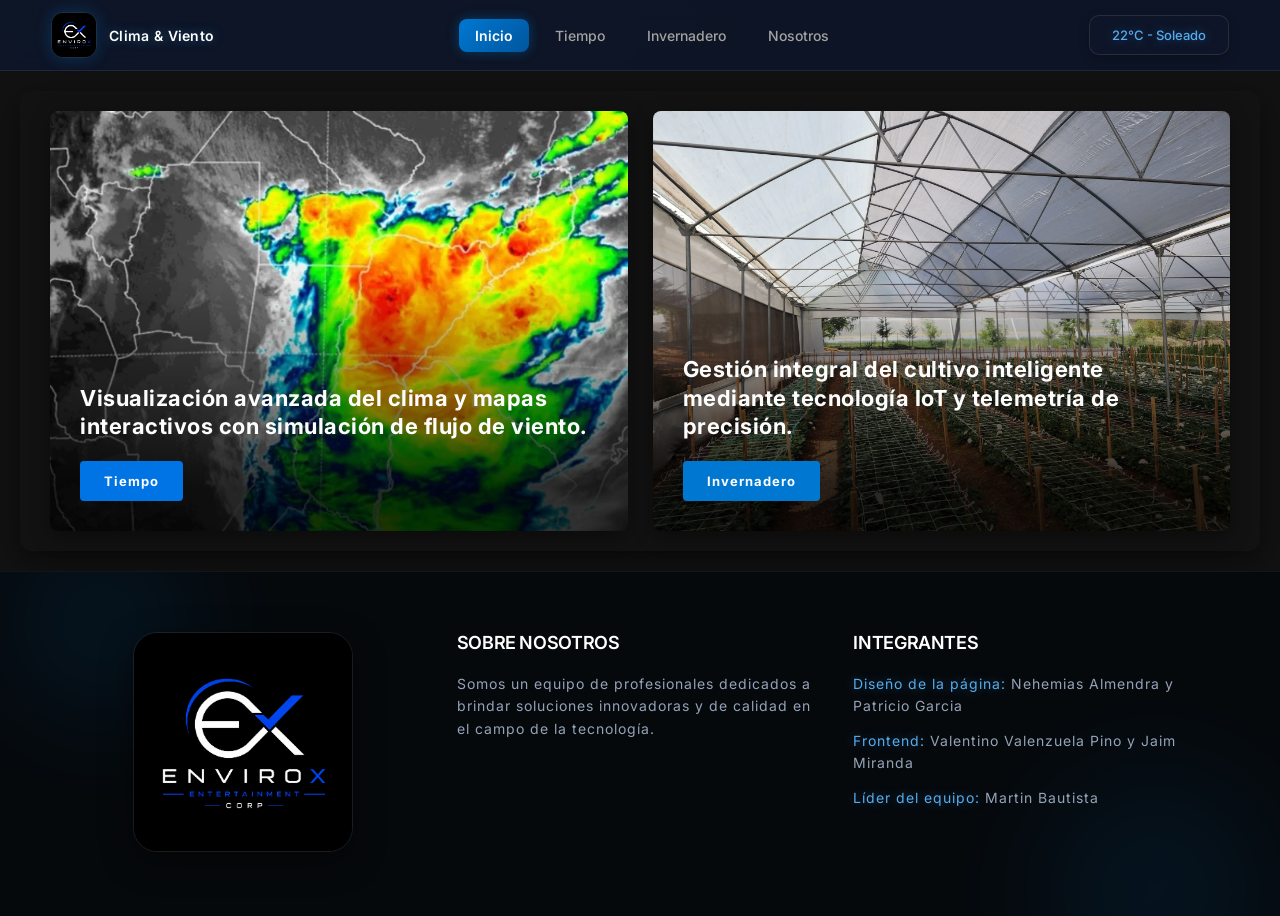
==== index.html @ 604fe205 "nueva actualizacion" ====
<!DOCTYPE html>
<html lang="es">
<head>
    <meta charset="UTF-8">
    <meta name="viewport" content="width=device-width, initial-scale=1.0">
    <link rel="stylesheet" href="/css/style.css">
    <link rel="icon" href="/img,mp3/ChatGPT_Image_26_ago_2026,_07_07_29_p.m..png">

    <title>Envirox</title>
</head>
<body>

    <header class="encabezado">
        <div class="head">
            <nav class="navbar">
                <a href="#" class="logo">
                    <img src="/img,mp3/ChatGPT_Image_26_ago_2026,_07_07_29_p.m..png" alt="foto del logo">
                    <span class="logo-sub">Clima & Viento</span>
                </a>
                
                <ul>
                    <li><a href="/index.html" class="enlaces activo">Inicio</a></li>
                    <li><a href="/paginas/tiempo.html" class="enlaces">Tiempo</a></li>
                    <li><a href="/paginas/invernadero.html" class="enlaces">Invernadero</a></li>
                    <li><a href="/paginas/nosotros.html" class="enlaces">Nosotros</a></li>
                </ul>

                <div class="widget-clima">
                    <span> 22°C - Soleado</span>
                </div>
            </nav>
        </div>
    </header>

    <main>
        <div class="epic-app-container">

            <div class="epic-carousel-content">
                <!-- Tarjeta 1 -->
                <div class="epic-card card-unreal">
                    <div class="epic-card-content">
                        <h2>Visualización avanzada del clima y mapas interactivos con simulación de flujo de viento.</h2>
                        <button class="epic-btn blue-btn"><a href="/paginas/tiempo.html">Tiempo</a></button>
                    </div>
                </div>
                <div class="epic-card card-car">
                    <div class="epic-card-content">
                        <h2>Gestión integral del cultivo inteligente mediante tecnología IoT y telemetría de precisión.</h2>
                        <button class="epic-btn brown-btn"><a href="/paginas/invernadero.html">Invernadero</a></button>
                    </div>
                </div>
            </div>
        </div>
    </main>


    <!-- <main>
        <div class="mapa-container">
            <canvas id="canvas"></canvas>

            <div class="titulo-mapa">
                <span class="icono-viento">〰</span>
                <strong>Viento y condiciones meteorológicas</strong>
            </div>

            <div class="opciones">
                <label>
                    <input type="checkbox" id="particulas" checked>
                    <span>Animación de partículas</span>
                </label>

                <label>
                    <input type="checkbox" id="lluvia" checked>
                    <span>Precipitación</span>
                </label>
            </div>

            <div class="controles map-controls">
                <button id="zoomMas">+</button>
                <button id="zoomMenos">−</button>
                <button id="centrar">⌂</button>
            </div>

            <div class="informacion-lugar" id="informacionLugar">
                <strong>Mapa meteorológico</strong>
                <p>Arrastrá el mapa para desplazarte</p>
                <p>Usá la rueda para hacer zoom</p>
            </div>

-            <div class="timeline">
                <button id="play" class="play">▶</button>

                <div class="horas">
                    <div>
                        <span>00:00</span>
                        <span>01:00</span>
                        <span>02:00</span>
                        <span>03:00</span>
                        <span>04:00</span>
                        <span>05:00</span>
                        <span>06:00</span>
                        <sp-an>07:00</span>
                        <span>08:00</span>
                        <span>09:00</span>
                        <span>10:00</span>
                        <span>11:00</span>
                    </div>
                    <div>
                        <span>12:00</span>
                        <span>13:00</span>
                        <span>14:00</span>
                        <span>15:00</span>
                        <span>16:00</span>
                        <span>17:00</span>
                        <span>18:00</span>
                        <span>19:00</span>
                        <span>20:00</span>
                        <span>21:00</span>
                        <span>22:00</span>
                        <span>23:00</span>
                    </div>
                    <span>16:00</span>
                    <span>17:00</span>
                    <span>18:00</span>
                    <span>19:00</span>
                    <span>20:00</span>
                    <span>21:00</span>
                    <span>22:00</span>
                    <span>23:00</span>
                    <span>00:00</span>
                    <span>01:00</span>
                    <span id="horaActual" class="hora-activa">02:00</span>
                    <span>03:00</span>
                    <span>04:00</span>
                    <span>05:00</span>
                    <span>06:00</span>
                    <span>07:00</span>
                    <span>08:00</span>
                </div>
            </div>
        </div>
    </main> -->

    <footer>
        <div class="pie-pagina">
            <div class="grupo-1">
                <div class="box">
                    <figure>
                        <a href="#">
                            <img src="/img,mp3/ChatGPT_Image_26_ago_2026,_07_07_29_p.m..png" alt="logo">
                        </a>
                    </figure>
                </div>
                <div class="box">
                    <h2>SOBRE NOSOTROS</h2>
                    <p>Somos un equipo de profesionales dedicados a brindar soluciones innovadoras y de calidad en el campo de la tecnología.</p>
                </div>
                <div class="box">
                    <h2>INTEGRANTES</h2>
                    <p><span>Diseño de la página:</span> Nehemias Almendra y Patricio Garcia</p>
                    <p><span>Frontend:</span> Valentino Valenzuela Pino y Jaim Miranda</p>
                    <p><span>Líder del equipo:</span> Martin Bautista</p>
                </div>
            </div>
        </div>
    </footer>

    <script src="/scripts/script.js"></script>
</body>
</html>
---- css/style.css ----
@import url('https://fonts.googleapis.com/css2?family=Inter:wght@300;400;500;600;700&display=swap');

* {
    font-family: 'Inter', -apple-system, BlinkMacSystemFont, "Segoe UI", Roboto, sans-serif;
    box-sizing: border-box;
    padding: 0px;
    margin: 0px;
}

:root {
    --azul-principal: #0078D2;
    --azul-secundario: #55ACEE;
    --gris-oscuro: #292F33;
    --gris: rgba(15, 23, 42, 0.85);
    --gris-claro: #a4a2a2;
    --gris-muy-claro: #CCD6DD;
    --fondo-claro: #EEF3FB;
    --blanco: #FDFDFD;
    --blanco-claro: #E1E8ED;
}

html {
    scroll-behavior: smooth;
}

h1, h2, h3, h4, h5, h6 {
    color: var(--gris-claro);
    letter-spacing: -0.02em;
}

a{
    text-decoration: none;
    color: var(--blanco);
}

body {
    background-color: #080c10;
    background-image: 
        radial-gradient(at 0% 0%, rgba(0, 120, 210, 0.08) 0px, transparent 50%),
        radial-gradient(at 100% 100%, rgba(85, 172, 238, 0.05) 0px, transparent 50%);
    background-attachment: fixed;
    color: var(--blanco);
    min-height: 100vh;
    display: flex;
    flex-direction: column;
}

span {
    color: var(--azul-secundario);
    text-shadow: 0 0 12px rgba(85, 172, 238, 0.4);
}

.encabezado {
    position: sticky;
    top: 0;
    z-index: 100;
    background-color: var(--gris);
    backdrop-filter: blur(12px);
    -webkit-backdrop-filter: blur(12px);
    border-bottom: 1px solid rgba(255, 255, 255, 0.08);
    width: 100%;
}

.head {
    width: 100%;
    padding: 12px 4%;
}

.navbar {
    display: flex;
    align-items: center;
    justify-content: space-between;
    width: 100%;
    gap: 20px;
}

.logo {
    display: flex;
    align-items: center;
    gap: 12px;
    text-decoration: none;
    transition: transform 0.2s ease;
}

.logo:hover {
    transform: scale(1.02);
}

.logo img {
    width: 46px;
    height: 46px;
    object-fit: cover;
    border-radius: 12px;
    box-shadow: 0 0 15px rgba(0, 120, 210, 0.3);
    border: 1px solid rgba(255, 255, 255, 0.1);
}

.logo-sub {
    font-size: 14px;
    color: var(--blanco);
    font-weight: 600;
    letter-spacing: 0.3px;
}

nav {
    display: flex;
    align-items: center;
}

ul {
    display: flex;
    align-items: center;
    gap: 10px;
    list-style: none;
}

.enlaces {
    color: var(--gris-claro);
    text-decoration: none;
    font-size: 14px;
    font-weight: 500;
    border-radius: 8px;
    position: relative;
    padding: 8px 16px;
    transition: all 0.25s cubic-bezier(0.4, 0, 0.2, 1);
    white-space: nowrap;
}

.enlaces:hover {
    color: var(--blanco);
    background-color: rgba(255, 255, 255, 0.08);
    box-shadow: 0 4px 12px rgba(0, 0, 0, 0.1);
}

.enlaces.activo {
    color: var(--blanco);
    background: linear-gradient(135deg, var(--azul-principal), #00569e);
    font-weight: 600;
    box-shadow: 0 0 12px rgba(0, 120, 210, 0.4);
}

.widget-clima {
    min-width: 140px;
    height: 40px;
    border-radius: 10px;
    display: flex;
    align-items: center;
    justify-content: center;
    color: var(--blanco-claro);
    font-size: 13px;
    font-weight: 500;
    background: rgba(15, 23, 42, 0.6);
    backdrop-filter: blur(8px);
    padding: 0 15px;
    white-space: nowrap;
    border: 1px solid rgba(255, 255, 255, 0.1);
    box-shadow: 0 4px 12px rgba(0, 0, 0, 0.2);
    transition: border-color 0.3s ease;
}

.widget-clima:hover {
    border-color: var(--azul-secundario);
}

main {
    flex: 1;
    padding: 20px;
    display: flex;
    justify-content: center;
    align-items: center;
    background-color: #121212;
}

.mapa-container {
    width: 100%;
    max-width: 1450px;
    height: 650px;
    position: relative;
    overflow: hidden;
    border-radius: 12px;
    background: #a9cbe2;
    box-shadow: 0 10px 35px rgba(0, 0, 0, .25);
}

#canvas {
    width: 100%;
    height: 100%;
    display: block;
    cursor: grab;
}

#canvas:active {
    cursor: grabbing;
}

.titulo-mapa {
    position: absolute;
    top: 18px;
    right: 25px;
    color: var(--blanco);
    background: rgba(40, 60, 70, .65);
    padding: 10px 18px;
    border-radius: 5px;
    backdrop-filter: blur(5px);
}

.icono-viento {
    font-size: 25px;
    margin-right: 8px;
}

.opciones {
    position: absolute;
    top: 65px;
    right: 25px;
    display: flex;
    gap: 20px;
    padding: 10px 15px;
    color: var(--blanco);
    background: rgba(40, 60, 70, .7);
    border-radius: 6px;
    backdrop-filter: blur(5px);
}

.opciones label {
    display: flex;
    align-items: center;
    gap: 7px;
    cursor: pointer;
    font-size: 14px;
}

.opciones input {
    width: 18px;
    height: 18px;
    accent-color: var(--azul-principal);
}

.controles {
    position: absolute;
    right: 25px;
    top: 170px;
    display: flex;
    flex-direction: column;
    gap: 10px;
}

.controles button {
    width: 50px;
    height: 50px;
    border: none;
    border-radius: 50%;
    background: var(--blanco);
    color: var(--azul-principal);
    font-size: 28px;
    cursor: pointer;
    box-shadow: 0 4px 15px rgba(0, 0, 0, .2);
    transition: .2s;
}

.controles button:hover {
    transform: scale(1.08);
}

.informacion-lugar {
    position: absolute;
    left: 20px;
    top: 20px;
    padding: 14px 18px;
    background: rgba(255, 255, 255, .88);
    border-radius: 10px;
    color: var(--gris-oscuro);
    font-size: 13px;
    box-shadow: 0 4px 15px rgba(0, 0, 0, .15);
}

.informacion-lugar strong {
    display: block;
    font-size: 16px;
    margin-bottom: 5px;
}

.informacion-lugar p {
    margin-top: 3px;
}

.timeline {
    position: absolute;
    left: 0;
    bottom: 0;
    width: 100%;
    height: 65px;
    background: rgba(40, 60, 70, .7);
    backdrop-filter: blur(5px);
    display: flex;
    align-items: center;
}

.play {
    height: 65px;
    width: 65px;
    border: none;
    background: var(--blanco);
    color: var(--azul-principal);
    font-size: 25px;
    cursor: pointer;
}

.horas div{
    flex: 1;
    display: flex;
    align-items: center;
    justify-content: space-around;
    color: var(--blanco);
    overflow: hidden;
}

.horas div span {
    color: var(--blanco);
    font-size: 25px;
    padding: 0 10px;
    white-space: nowrap;
    font-weight: 500;
}

.horas div .hora-activa {
    background: var(--azul-principal);
    font-weight: bold;
    border-radius: 5px;
}

.brown-btn a{
    text-decoration: none;
    color: var(--blanco);
}

.pie-pagina {
    position: relative;
    overflow: hidden;
    background-color: #06090c;
    border-top: 1px solid rgba(255, 255, 255, 0.05);
    color: #94a3b8;
    padding: 20px 10px;
    margin-top: auto;
}

.pie-pagina::before,
.pie-pagina::after {
    content: "";
    position: absolute;
    border-radius: 50%;
    background: radial-gradient(circle, var(--azul-principal) 0%, transparent 70%);
    opacity: 0.12;
    filter: blur(40px);
    animation: mover 10s ease-in-out infinite alternate;
}

.pie-pagina::before {
    width: 300px;
    height: 300px;
    top: -100px;
    left: -50px;
}

.pie-pagina::after {
    width: 350px;
    height: 350px;
    bottom: -150px;
    right: -50px;
    animation-delay: 3s;
}

@keyframes mover {
    from {
        transform: translateY(0) scale(1);
    }
    to {
        transform: translateY(40px) scale(1.15);
    }
}

.grupo-1 {
    width: 100%;
    max-width: 1200px;
    margin: auto;
    display: grid;
    grid-template-columns: repeat(3, 1fr);
    padding: 40px 20px;
    gap: 30px;
    position: relative;
    z-index: 1;
}

.box figure {
    width: 100%;
    height: 100%;
    display: flex;
    justify-content: center;
    align-items: center;
}

.box figure img {
    width: 220px;
    border-radius: 1.5rem;
    box-shadow: 0 10px 30px rgba(0, 0, 0, 0.5);
    border: 1px solid rgba(255, 255, 255, 0.08);
    transition: transform 0.3s ease;
}

.box figure img:hover {
    transform: scale(1.03);
}

.box h2 {
    color: #ffffff;
    margin-bottom: 20px;
    font-size: 18px;
    font-weight: 600;
}

.box p {
    color: #94a3b8;
    margin-bottom: 12px;
    letter-spacing: 1px;
    font-size: 14px;
    line-height: 1.6;
}

@media (max-width: 900px) {
    .navbar {
        flex-direction: column;
        gap: 15px;
    }

    ul {
        gap: 10px;
        flex-wrap: wrap;
        justify-content: center;
    }

    .mapa-container {
        height: 550px;
    }

    .opciones {
        top: 115px;
        right: 15px;
    }

    .titulo-mapa {
        top: 15px;
        right: 15px;
    }

    .informacion-lugar {
        display: none;
    }

    .grupo-1 {
        grid-template-columns: 1fr;
        text-align: center;
    }
}

/* --- ESTILOS DEL CARRUSEL ESTILO EPIC GAMES --- */
.epic-app-container {
    width: 100%;
    max-width: 1350px;
    background-color: #121212;
    border-radius: 12px;
    padding: 20px 30px;
    box-shadow: 0 10px 35px rgba(0, 0, 0, 0.5);
}

.epic-top-bar {
    display: flex;
    justify-content: space-between;
    align-items: center;
    margin-bottom: 25px;
}

.epic-search-box {
    position: relative;
    width: 280px;
}

.epic-search-icon {
    position: absolute;
    left: 14px;
    top: 50%;
    transform: translateY(-50%);
    font-size: 14px;
    color: #888;
}

.epic-search-box input {
    width: 100%;
    background-color: #202020;
    border: none;
    border-radius: 4px;
    padding: 10px 15px 10px 40px;
    color: var(--blanco);
    font-size: 14px;
    outline: none;
}

.epic-search-box input::placeholder {
    color: #888;
}

.epic-user-actions {
    display: flex;
    gap: 12px;
}

.epic-icon-btn {
    width: 36px;
    height: 36px;
    background-color: #202020;
    border-radius: 4px;
    display: flex;
    align-items: center;
    justify-content: center;
    cursor: pointer;
    font-size: 16px;
    transition: background 0.2s;
}

.epic-icon-btn:hover {
    background-color: #333;
}

.epic-carousel-content {
    display: grid;
    grid-template-columns: 1fr 1fr;
    gap: 25px;
}

.epic-card {
    height: 420px;
    border-radius: 8px;
    background-size: cover;
    background-position: center;
    position: relative;
    overflow: hidden;
    box-shadow: 0 6px 20px rgba(0, 0, 0, 0.4);
    display: flex;
    flex-direction: column;
    justify-content: flex-end;
    transition: transform 0.3s ease;
}

.epic-card:hover {
    transform: translateY(-4px);
}

.card-unreal {
    background: linear-gradient(to top, rgba(0,0,0,0.8) 10%, transparent 60%), 
                url('/img,mp3/l_1739628587.webp') center/cover;
}

.card-car {
    background: linear-gradient(to top, rgba(0,0,0,0.8) 10%, transparent 60%), 
                url('/img,mp3/Invernadero-unitario\ -\ copia.webp') center/cover;
}

.epic-card-content {
    padding: 30px;
    z-index: 2;
}

.epic-card-content h2 {
    color: var(--blanco);
    font-size: 22px;
    font-weight: 700;
    line-height: 1.3;
    margin-bottom: 20px;
    letter-spacing: 0.5px;
}

.epic-btn {
    border: none;
    padding: 12px 24px;
    font-weight: bold;
    font-size: 13px;
    border-radius: 4px;
    cursor: pointer;
    letter-spacing: 1px;
    transition: filter 0.2s;
}

.epic-btn:hover {
    filter: brightness(1.15);
}

.blue-btn {
    background-color: #0074E4;
    color: var(--blanco);
}

.brown-btn {
    background-color: var(--azul-principal);
    color: var(--blanco);
}

button {
  transition: all 0.3s ease;
}
button:hover {
  transform: translateY(-2px);
  filter: brightness(1.1);
}
.tarjeta {
  background-color: #1a1a1a;
  border: 1px solid #333;
  border-radius: 8px;
  box-shadow: 0 4px 6px rgba(0,0,0,0.3);
}

.sobre-nosotros p {
  line-height: 1.6;
  max-width: 600px;
  margin: 0 auto;
  color: var(--gris-claro);
}
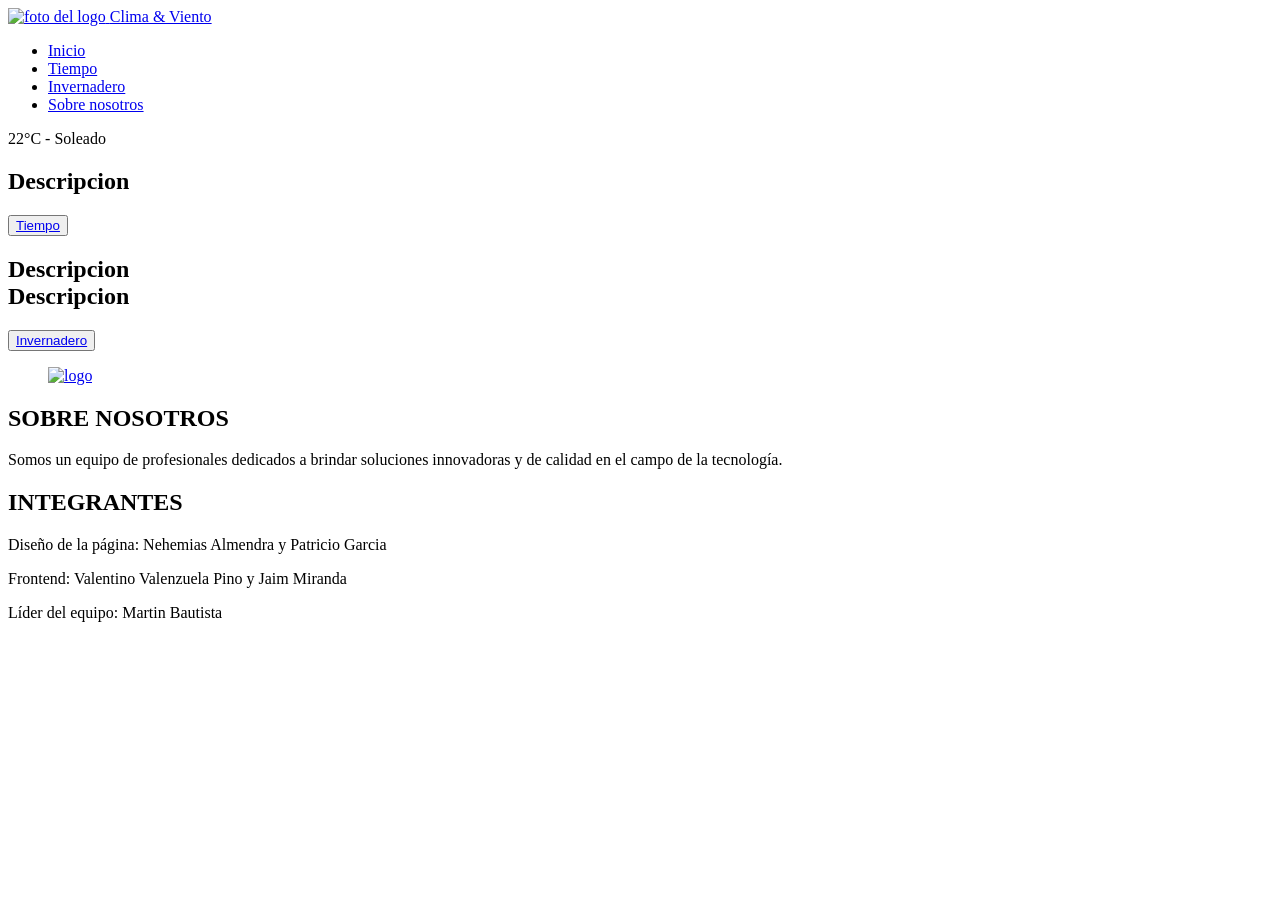
==== commit 511d54f7: "noseee" ====
--- a/index.html
+++ b/index.html
@@ -1,12 +1,15 @@
 <!DOCTYPE html>
 <html lang="es">
 <head>
+
     <meta charset="UTF-8">
     <meta name="viewport" content="width=device-width, initial-scale=1.0">
-    <link rel="stylesheet" href="/css/style.css">
     <link rel="icon" href="/img,mp3/ChatGPT_Image_26_ago_2026,_07_07_29_p.m..png">
+    <link rel="stylesheet" href="../Proyecto-Taller-Integrador/css/style.css">
+    <link rel="icon" href="../Proyecto-Taller-Integrador/img/ChatGPT_Image_26_ago_2026,_07_07_29_p.m..png">
 
-    <title>Envirox</title>
+    <title>Viento con Canvas</title>
+
 </head>
 <body>
 
@@ -14,15 +17,17 @@
         <div class="head">
             <nav class="navbar">
                 <a href="#" class="logo">
-                    <img src="/img,mp3/ChatGPT_Image_26_ago_2026,_07_07_29_p.m..png" alt="foto del logo">
+                    <img src="/Proyecto-Taller-Integrador/img,mp3/ChatGPT_Image_26_ago_2026,_07_07_29_p.m..png" alt="foto del logo">
                     <span class="logo-sub">Clima & Viento</span>
                 </a>
                 
                 <ul>
-                    <li><a href="/index.html" class="enlaces activo">Inicio</a></li>
-                    <li><a href="/paginas/tiempo.html" class="enlaces">Tiempo</a></li>
-                    <li><a href="/paginas/invernadero.html" class="enlaces">Invernadero</a></li>
-                    <li><a href="/paginas/nosotros.html" class="enlaces">Nosotros</a></li>
+
+                    <li><a href="/Proyecto-Taller-Integrador/index.html" id="inicio" class="enlaces activo">Inicio</a></li>
+                    <li><a href="/Proyecto-Taller-Integrador/paginas/tiempo.html" class="enlaces">Tiempo</a></li>
+                    <li><a href="/Proyecto-Taller-Integrador/paginas/invernadero.html" class="enlaces">Invernadero</a></li>
+                    <li><a href="/Proyecto-Taller-Integrador/paginas/nosotros.html" class="enlaces">Sobre nosotros</a></li>
+
                 </ul>
 
                 <div class="widget-clima">
@@ -39,14 +44,14 @@
                 <!-- Tarjeta 1 -->
                 <div class="epic-card card-unreal">
                     <div class="epic-card-content">
-                        <h2>Visualización avanzada del clima y mapas interactivos con simulación de flujo de viento.</h2>
-                        <button class="epic-btn blue-btn"><a href="/paginas/tiempo.html">Tiempo</a></button>
+                        <h2>Descripcion</h2>
+                        <button class="epic-btn blue-btn"><a href="/Proyecto-Taller-Integrador/paginas/tiempo.html">Tiempo</a></button>
                     </div>
                 </div>
                 <div class="epic-card card-car">
                     <div class="epic-card-content">
-                        <h2>Gestión integral del cultivo inteligente mediante tecnología IoT y telemetría de precisión.</h2>
-                        <button class="epic-btn brown-btn"><a href="/paginas/invernadero.html">Invernadero</a></button>
+                        <h2>Descripcion<br>Descripcion</h2>
+                        <button class="epic-btn brown-btn"><a href="/Proyecto-Taller-Integrador/paginas/invernadero.html">Invernadero</a></button>
                     </div>
                 </div>
             </div>
@@ -147,7 +152,7 @@
                 <div class="box">
                     <figure>
                         <a href="#">
-                            <img src="/img,mp3/ChatGPT_Image_26_ago_2026,_07_07_29_p.m..png" alt="logo">
+                            <img src="/Proyecto-Taller-Integrador/img,mp3/ChatGPT_Image_26_ago_2026,_07_07_29_p.m..png" alt="logo">
                         </a>
                     </figure>
                 </div>
@@ -165,6 +170,11 @@
         </div>
     </footer>
 
+
+    <script src="/Proyecto-Taller-Integrador/scripts/script.js"></script>
+</body>
+
     <script src="/scripts/script.js"></script>
 </body>
+
 </html>
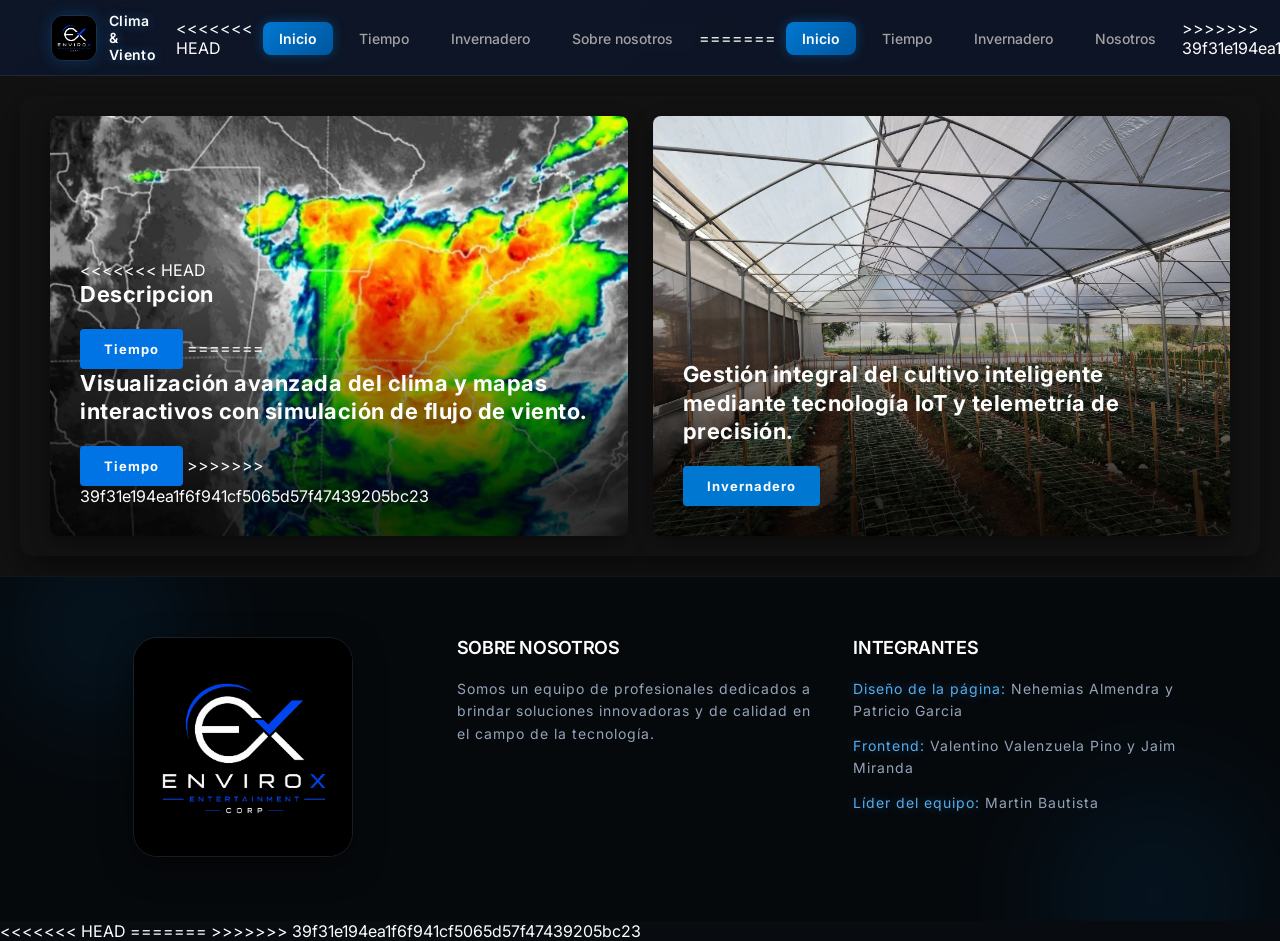
==== commit b93c5810: "Merge branch 'main' of https://github.com/jaimmiranda16-bit/Proyecto-Taller-Integrador" ====
--- a/index.html
+++ b/index.html
@@ -1,15 +1,12 @@
 <!DOCTYPE html>
 <html lang="es">
 <head>
-
     <meta charset="UTF-8">
     <meta name="viewport" content="width=device-width, initial-scale=1.0">
+    <link rel="stylesheet" href="/css/style.css">
     <link rel="icon" href="/img,mp3/ChatGPT_Image_26_ago_2026,_07_07_29_p.m..png">
-    <link rel="stylesheet" href="../Proyecto-Taller-Integrador/css/style.css">
-    <link rel="icon" href="../Proyecto-Taller-Integrador/img/ChatGPT_Image_26_ago_2026,_07_07_29_p.m..png">
 
-    <title>Viento con Canvas</title>
-
+    <title>Envirox</title>
 </head>
 <body>
 
@@ -17,17 +14,24 @@
         <div class="head">
             <nav class="navbar">
                 <a href="#" class="logo">
-                    <img src="/Proyecto-Taller-Integrador/img,mp3/ChatGPT_Image_26_ago_2026,_07_07_29_p.m..png" alt="foto del logo">
+                    <img src="/img,mp3/ChatGPT_Image_26_ago_2026,_07_07_29_p.m..png" alt="foto del logo">
                     <span class="logo-sub">Clima & Viento</span>
                 </a>
                 
                 <ul>
+<<<<<<< HEAD
 
                     <li><a href="/Proyecto-Taller-Integrador/index.html" id="inicio" class="enlaces activo">Inicio</a></li>
                     <li><a href="/Proyecto-Taller-Integrador/paginas/tiempo.html" class="enlaces">Tiempo</a></li>
                     <li><a href="/Proyecto-Taller-Integrador/paginas/invernadero.html" class="enlaces">Invernadero</a></li>
                     <li><a href="/Proyecto-Taller-Integrador/paginas/nosotros.html" class="enlaces">Sobre nosotros</a></li>
 
+=======
+                    <li><a href="/index.html" class="enlaces activo">Inicio</a></li>
+                    <li><a href="/paginas/tiempo.html" class="enlaces">Tiempo</a></li>
+                    <li><a href="/paginas/invernadero.html" class="enlaces">Invernadero</a></li>
+                    <li><a href="/paginas/nosotros.html" class="enlaces">Nosotros</a></li>
+>>>>>>> 39f31e194ea1f6f941cf5065d57f47439205bc23
                 </ul>
 
                 <div class="widget-clima">
@@ -44,14 +48,19 @@
                 <!-- Tarjeta 1 -->
                 <div class="epic-card card-unreal">
                     <div class="epic-card-content">
+<<<<<<< HEAD
                         <h2>Descripcion</h2>
                         <button class="epic-btn blue-btn"><a href="/Proyecto-Taller-Integrador/paginas/tiempo.html">Tiempo</a></button>
+=======
+                        <h2>Visualización avanzada del clima y mapas interactivos con simulación de flujo de viento.</h2>
+                        <button class="epic-btn blue-btn"><a href="/paginas/tiempo.html">Tiempo</a></button>
+>>>>>>> 39f31e194ea1f6f941cf5065d57f47439205bc23
                     </div>
                 </div>
                 <div class="epic-card card-car">
                     <div class="epic-card-content">
-                        <h2>Descripcion<br>Descripcion</h2>
-                        <button class="epic-btn brown-btn"><a href="/Proyecto-Taller-Integrador/paginas/invernadero.html">Invernadero</a></button>
+                        <h2>Gestión integral del cultivo inteligente mediante tecnología IoT y telemetría de precisión.</h2>
+                        <button class="epic-btn brown-btn"><a href="/paginas/invernadero.html">Invernadero</a></button>
                     </div>
                 </div>
             </div>
@@ -152,7 +161,7 @@
                 <div class="box">
                     <figure>
                         <a href="#">
-                            <img src="/Proyecto-Taller-Integrador/img,mp3/ChatGPT_Image_26_ago_2026,_07_07_29_p.m..png" alt="logo">
+                            <img src="/img,mp3/ChatGPT_Image_26_ago_2026,_07_07_29_p.m..png" alt="logo">
                         </a>
                     </figure>
                 </div>
@@ -170,6 +179,7 @@
         </div>
     </footer>
 
+<<<<<<< HEAD
 
     <script src="/Proyecto-Taller-Integrador/scripts/script.js"></script>
 </body>
@@ -177,4 +187,8 @@
     <script src="/scripts/script.js"></script>
 </body>
 
+=======
+    <script src="/scripts/script.js"></script>
+</body>
+>>>>>>> 39f31e194ea1f6f941cf5065d57f47439205bc23
 </html>
--- a/css/style.css
+++ b/css/style.css
@@ -0,0 +1,625 @@
+@import url('https://fonts.googleapis.com/css2?family=Inter:wght@300;400;500;600;700&display=swap');
+
+* {
+    font-family: 'Inter', -apple-system, BlinkMacSystemFont, "Segoe UI", Roboto, sans-serif;
+    box-sizing: border-box;
+    padding: 0px;
+    margin: 0px;
+}
+
+:root {
+    --azul-principal: #0078D2;
+    --azul-secundario: #55ACEE;
+    --gris-oscuro: #292F33;
+    --gris: rgba(15, 23, 42, 0.85);
+    --gris-claro: #a4a2a2;
+    --gris-muy-claro: #CCD6DD;
+    --fondo-claro: #EEF3FB;
+    --blanco: #FDFDFD;
+    --blanco-claro: #E1E8ED;
+}
+
+html {
+    scroll-behavior: smooth;
+}
+
+h1, h2, h3, h4, h5, h6 {
+    color: var(--gris-claro);
+    letter-spacing: -0.02em;
+}
+
+a{
+    text-decoration: none;
+    color: var(--blanco);
+}
+
+body {
+    background-color: #080c10;
+    background-image: 
+        radial-gradient(at 0% 0%, rgba(0, 120, 210, 0.08) 0px, transparent 50%),
+        radial-gradient(at 100% 100%, rgba(85, 172, 238, 0.05) 0px, transparent 50%);
+    background-attachment: fixed;
+    color: var(--blanco);
+    min-height: 100vh;
+    display: flex;
+    flex-direction: column;
+}
+
+span {
+    color: var(--azul-secundario);
+    text-shadow: 0 0 12px rgba(85, 172, 238, 0.4);
+}
+
+.encabezado {
+    position: sticky;
+    top: 0;
+    z-index: 100;
+    background-color: var(--gris);
+    backdrop-filter: blur(12px);
+    -webkit-backdrop-filter: blur(12px);
+    border-bottom: 1px solid rgba(255, 255, 255, 0.08);
+    width: 100%;
+}
+
+.head {
+    width: 100%;
+    padding: 12px 4%;
+}
+
+.navbar {
+    display: flex;
+    align-items: center;
+    justify-content: space-between;
+    width: 100%;
+    gap: 20px;
+}
+
+.logo {
+    display: flex;
+    align-items: center;
+    gap: 12px;
+    text-decoration: none;
+    transition: transform 0.2s ease;
+}
+
+.logo:hover {
+    transform: scale(1.02);
+}
+
+.logo img {
+    width: 46px;
+    height: 46px;
+    object-fit: cover;
+    border-radius: 12px;
+    box-shadow: 0 0 15px rgba(0, 120, 210, 0.3);
+    border: 1px solid rgba(255, 255, 255, 0.1);
+}
+
+.logo-sub {
+    font-size: 14px;
+    color: var(--blanco);
+    font-weight: 600;
+    letter-spacing: 0.3px;
+}
+
+nav {
+    display: flex;
+    align-items: center;
+}
+
+ul {
+    display: flex;
+    align-items: center;
+    gap: 10px;
+    list-style: none;
+}
+
+.enlaces {
+    color: var(--gris-claro);
+    text-decoration: none;
+    font-size: 14px;
+    font-weight: 500;
+    border-radius: 8px;
+    position: relative;
+    padding: 8px 16px;
+    transition: all 0.25s cubic-bezier(0.4, 0, 0.2, 1);
+    white-space: nowrap;
+}
+
+.enlaces:hover {
+    color: var(--blanco);
+    background-color: rgba(255, 255, 255, 0.08);
+    box-shadow: 0 4px 12px rgba(0, 0, 0, 0.1);
+}
+
+.enlaces.activo {
+    color: var(--blanco);
+    background: linear-gradient(135deg, var(--azul-principal), #00569e);
+    font-weight: 600;
+    box-shadow: 0 0 12px rgba(0, 120, 210, 0.4);
+}
+
+.widget-clima {
+    min-width: 140px;
+    height: 40px;
+    border-radius: 10px;
+    display: flex;
+    align-items: center;
+    justify-content: center;
+    color: var(--blanco-claro);
+    font-size: 13px;
+    font-weight: 500;
+    background: rgba(15, 23, 42, 0.6);
+    backdrop-filter: blur(8px);
+    padding: 0 15px;
+    white-space: nowrap;
+    border: 1px solid rgba(255, 255, 255, 0.1);
+    box-shadow: 0 4px 12px rgba(0, 0, 0, 0.2);
+    transition: border-color 0.3s ease;
+}
+
+.widget-clima:hover {
+    border-color: var(--azul-secundario);
+}
+
+main {
+    flex: 1;
+    padding: 20px;
+    display: flex;
+    justify-content: center;
+    align-items: center;
+    background-color: #121212;
+}
+
+.mapa-container {
+    width: 100%;
+    max-width: 1450px;
+    height: 650px;
+    position: relative;
+    overflow: hidden;
+    border-radius: 12px;
+    background: #a9cbe2;
+    box-shadow: 0 10px 35px rgba(0, 0, 0, .25);
+}
+
+#canvas {
+    width: 100%;
+    height: 100%;
+    display: block;
+    cursor: grab;
+}
+
+#canvas:active {
+    cursor: grabbing;
+}
+
+.titulo-mapa {
+    position: absolute;
+    top: 18px;
+    right: 25px;
+    color: var(--blanco);
+    background: rgba(40, 60, 70, .65);
+    padding: 10px 18px;
+    border-radius: 5px;
+    backdrop-filter: blur(5px);
+}
+
+.icono-viento {
+    font-size: 25px;
+    margin-right: 8px;
+}
+
+.opciones {
+    position: absolute;
+    top: 65px;
+    right: 25px;
+    display: flex;
+    gap: 20px;
+    padding: 10px 15px;
+    color: var(--blanco);
+    background: rgba(40, 60, 70, .7);
+    border-radius: 6px;
+    backdrop-filter: blur(5px);
+}
+
+.opciones label {
+    display: flex;
+    align-items: center;
+    gap: 7px;
+    cursor: pointer;
+    font-size: 14px;
+}
+
+.opciones input {
+    width: 18px;
+    height: 18px;
+    accent-color: var(--azul-principal);
+}
+
+.controles {
+    position: absolute;
+    right: 25px;
+    top: 170px;
+    display: flex;
+    flex-direction: column;
+    gap: 10px;
+}
+
+.controles button {
+    width: 50px;
+    height: 50px;
+    border: none;
+    border-radius: 50%;
+    background: var(--blanco);
+    color: var(--azul-principal);
+    font-size: 28px;
+    cursor: pointer;
+    box-shadow: 0 4px 15px rgba(0, 0, 0, .2);
+    transition: .2s;
+}
+
+.controles button:hover {
+    transform: scale(1.08);
+}
+
+.informacion-lugar {
+    position: absolute;
+    left: 20px;
+    top: 20px;
+    padding: 14px 18px;
+    background: rgba(255, 255, 255, .88);
+    border-radius: 10px;
+    color: var(--gris-oscuro);
+    font-size: 13px;
+    box-shadow: 0 4px 15px rgba(0, 0, 0, .15);
+}
+
+.informacion-lugar strong {
+    display: block;
+    font-size: 16px;
+    margin-bottom: 5px;
+}
+
+.informacion-lugar p {
+    margin-top: 3px;
+}
+
+.timeline {
+    position: absolute;
+    left: 0;
+    bottom: 0;
+    width: 100%;
+    height: 65px;
+    background: rgba(40, 60, 70, .7);
+    backdrop-filter: blur(5px);
+    display: flex;
+    align-items: center;
+}
+
+.play {
+    height: 65px;
+    width: 65px;
+    border: none;
+    background: var(--blanco);
+    color: var(--azul-principal);
+    font-size: 25px;
+    cursor: pointer;
+}
+
+.horas div{
+    flex: 1;
+    display: flex;
+    align-items: center;
+    justify-content: space-around;
+    color: var(--blanco);
+    overflow: hidden;
+}
+
+.horas div span {
+    color: var(--blanco);
+    font-size: 25px;
+    padding: 0 10px;
+    white-space: nowrap;
+    font-weight: 500;
+}
+
+.horas div .hora-activa {
+    background: var(--azul-principal);
+    font-weight: bold;
+    border-radius: 5px;
+}
+
+.brown-btn a{
+    text-decoration: none;
+    color: var(--blanco);
+}
+
+.pie-pagina {
+    position: relative;
+    overflow: hidden;
+    background-color: #06090c;
+    border-top: 1px solid rgba(255, 255, 255, 0.05);
+    color: #94a3b8;
+    padding: 20px 10px;
+    margin-top: auto;
+}
+
+.pie-pagina::before,
+.pie-pagina::after {
+    content: "";
+    position: absolute;
+    border-radius: 50%;
+    background: radial-gradient(circle, var(--azul-principal) 0%, transparent 70%);
+    opacity: 0.12;
+    filter: blur(40px);
+    animation: mover 10s ease-in-out infinite alternate;
+}
+
+.pie-pagina::before {
+    width: 300px;
+    height: 300px;
+    top: -100px;
+    left: -50px;
+}
+
+.pie-pagina::after {
+    width: 350px;
+    height: 350px;
+    bottom: -150px;
+    right: -50px;
+    animation-delay: 3s;
+}
+
+@keyframes mover {
+    from {
+        transform: translateY(0) scale(1);
+    }
+    to {
+        transform: translateY(40px) scale(1.15);
+    }
+}
+
+.grupo-1 {
+    width: 100%;
+    max-width: 1200px;
+    margin: auto;
+    display: grid;
+    grid-template-columns: repeat(3, 1fr);
+    padding: 40px 20px;
+    gap: 30px;
+    position: relative;
+    z-index: 1;
+}
+
+.box figure {
+    width: 100%;
+    height: 100%;
+    display: flex;
+    justify-content: center;
+    align-items: center;
+}
+
+.box figure img {
+    width: 220px;
+    border-radius: 1.5rem;
+    box-shadow: 0 10px 30px rgba(0, 0, 0, 0.5);
+    border: 1px solid rgba(255, 255, 255, 0.08);
+    transition: transform 0.3s ease;
+}
+
+.box figure img:hover {
+    transform: scale(1.03);
+}
+
+.box h2 {
+    color: #ffffff;
+    margin-bottom: 20px;
+    font-size: 18px;
+    font-weight: 600;
+}
+
+.box p {
+    color: #94a3b8;
+    margin-bottom: 12px;
+    letter-spacing: 1px;
+    font-size: 14px;
+    line-height: 1.6;
+}
+
+@media (max-width: 900px) {
+    .navbar {
+        flex-direction: column;
+        gap: 15px;
+    }
+
+    ul {
+        gap: 10px;
+        flex-wrap: wrap;
+        justify-content: center;
+    }
+
+    .mapa-container {
+        height: 550px;
+    }
+
+    .opciones {
+        top: 115px;
+        right: 15px;
+    }
+
+    .titulo-mapa {
+        top: 15px;
+        right: 15px;
+    }
+
+    .informacion-lugar {
+        display: none;
+    }
+
+    .grupo-1 {
+        grid-template-columns: 1fr;
+        text-align: center;
+    }
+}
+
+/* --- ESTILOS DEL CARRUSEL ESTILO EPIC GAMES --- */
+.epic-app-container {
+    width: 100%;
+    max-width: 1350px;
+    background-color: #121212;
+    border-radius: 12px;
+    padding: 20px 30px;
+    box-shadow: 0 10px 35px rgba(0, 0, 0, 0.5);
+}
+
+.epic-top-bar {
+    display: flex;
+    justify-content: space-between;
+    align-items: center;
+    margin-bottom: 25px;
+}
+
+.epic-search-box {
+    position: relative;
+    width: 280px;
+}
+
+.epic-search-icon {
+    position: absolute;
+    left: 14px;
+    top: 50%;
+    transform: translateY(-50%);
+    font-size: 14px;
+    color: #888;
+}
+
+.epic-search-box input {
+    width: 100%;
+    background-color: #202020;
+    border: none;
+    border-radius: 4px;
+    padding: 10px 15px 10px 40px;
+    color: var(--blanco);
+    font-size: 14px;
+    outline: none;
+}
+
+.epic-search-box input::placeholder {
+    color: #888;
+}
+
+.epic-user-actions {
+    display: flex;
+    gap: 12px;
+}
+
+.epic-icon-btn {
+    width: 36px;
+    height: 36px;
+    background-color: #202020;
+    border-radius: 4px;
+    display: flex;
+    align-items: center;
+    justify-content: center;
+    cursor: pointer;
+    font-size: 16px;
+    transition: background 0.2s;
+}
+
+.epic-icon-btn:hover {
+    background-color: #333;
+}
+
+.epic-carousel-content {
+    display: grid;
+    grid-template-columns: 1fr 1fr;
+    gap: 25px;
+}
+
+.epic-card {
+    height: 420px;
+    border-radius: 8px;
+    background-size: cover;
+    background-position: center;
+    position: relative;
+    overflow: hidden;
+    box-shadow: 0 6px 20px rgba(0, 0, 0, 0.4);
+    display: flex;
+    flex-direction: column;
+    justify-content: flex-end;
+    transition: transform 0.3s ease;
+}
+
+.epic-card:hover {
+    transform: translateY(-4px);
+}
+
+.card-unreal {
+    background: linear-gradient(to top, rgba(0,0,0,0.8) 10%, transparent 60%), 
+                url('/img,mp3/l_1739628587.webp') center/cover;
+}
+
+.card-car {
+    background: linear-gradient(to top, rgba(0,0,0,0.8) 10%, transparent 60%), 
+                url('/img,mp3/Invernadero-unitario\ -\ copia.webp') center/cover;
+}
+
+.epic-card-content {
+    padding: 30px;
+    z-index: 2;
+}
+
+.epic-card-content h2 {
+    color: var(--blanco);
+    font-size: 22px;
+    font-weight: 700;
+    line-height: 1.3;
+    margin-bottom: 20px;
+    letter-spacing: 0.5px;
+}
+
+.epic-btn {
+    border: none;
+    padding: 12px 24px;
+    font-weight: bold;
+    font-size: 13px;
+    border-radius: 4px;
+    cursor: pointer;
+    letter-spacing: 1px;
+    transition: filter 0.2s;
+}
+
+.epic-btn:hover {
+    filter: brightness(1.15);
+}
+
+.blue-btn {
+    background-color: #0074E4;
+    color: var(--blanco);
+}
+
+.brown-btn {
+    background-color: var(--azul-principal);
+    color: var(--blanco);
+}
+
+button {
+  transition: all 0.3s ease;
+}
+button:hover {
+  transform: translateY(-2px);
+  filter: brightness(1.1);
+}
+.tarjeta {
+  background-color: #1a1a1a;
+  border: 1px solid #333;
+  border-radius: 8px;
+  box-shadow: 0 4px 6px rgba(0,0,0,0.3);
+}
+
+.sobre-nosotros p {
+  line-height: 1.6;
+  max-width: 600px;
+  margin: 0 auto;
+  color: var(--gris-claro);
+}
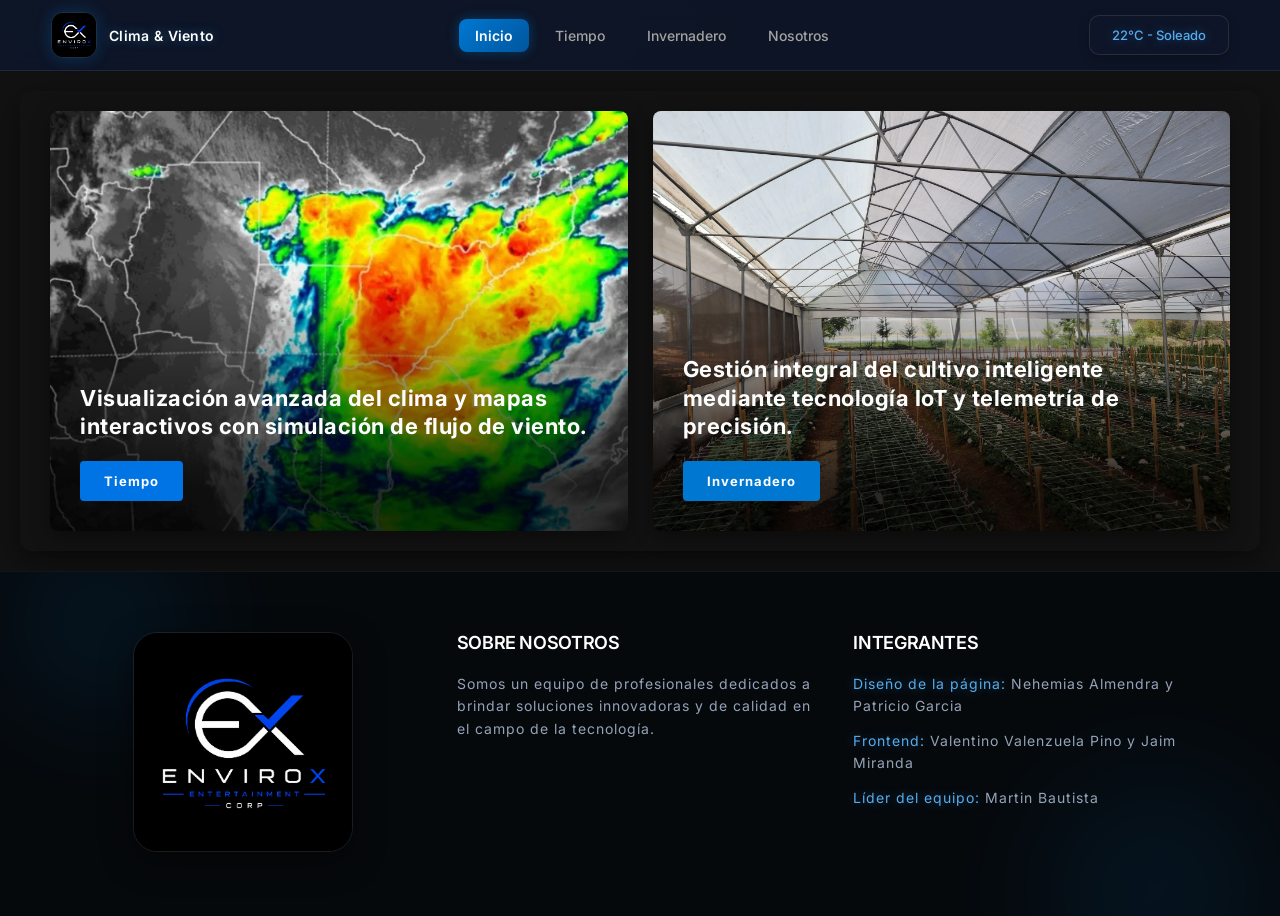
==== commit a8ad9950: "nueva actualizacion" ====
--- a/index.html
+++ b/index.html
@@ -19,19 +19,10 @@
                 </a>
                 
                 <ul>
-<<<<<<< HEAD
-
-                    <li><a href="/Proyecto-Taller-Integrador/index.html" id="inicio" class="enlaces activo">Inicio</a></li>
-                    <li><a href="/Proyecto-Taller-Integrador/paginas/tiempo.html" class="enlaces">Tiempo</a></li>
-                    <li><a href="/Proyecto-Taller-Integrador/paginas/invernadero.html" class="enlaces">Invernadero</a></li>
-                    <li><a href="/Proyecto-Taller-Integrador/paginas/nosotros.html" class="enlaces">Sobre nosotros</a></li>
-
-=======
                     <li><a href="/index.html" class="enlaces activo">Inicio</a></li>
                     <li><a href="/paginas/tiempo.html" class="enlaces">Tiempo</a></li>
                     <li><a href="/paginas/invernadero.html" class="enlaces">Invernadero</a></li>
                     <li><a href="/paginas/nosotros.html" class="enlaces">Nosotros</a></li>
->>>>>>> 39f31e194ea1f6f941cf5065d57f47439205bc23
                 </ul>
 
                 <div class="widget-clima">
@@ -48,13 +39,10 @@
                 <!-- Tarjeta 1 -->
                 <div class="epic-card card-unreal">
                     <div class="epic-card-content">
-<<<<<<< HEAD
-                        <h2>Descripcion</h2>
-                        <button class="epic-btn blue-btn"><a href="/Proyecto-Taller-Integrador/paginas/tiempo.html">Tiempo</a></button>
-=======
+                        
                         <h2>Visualización avanzada del clima y mapas interactivos con simulación de flujo de viento.</h2>
                         <button class="epic-btn blue-btn"><a href="/paginas/tiempo.html">Tiempo</a></button>
->>>>>>> 39f31e194ea1f6f941cf5065d57f47439205bc23
+                        
                     </div>
                 </div>
                 <div class="epic-card card-car">
@@ -66,95 +54,6 @@
             </div>
         </div>
     </main>
-
-
-    <!-- <main>
-        <div class="mapa-container">
-            <canvas id="canvas"></canvas>
-
-            <div class="titulo-mapa">
-                <span class="icono-viento">〰</span>
-                <strong>Viento y condiciones meteorológicas</strong>
-            </div>
-
-            <div class="opciones">
-                <label>
-                    <input type="checkbox" id="particulas" checked>
-                    <span>Animación de partículas</span>
-                </label>
-
-                <label>
-                    <input type="checkbox" id="lluvia" checked>
-                    <span>Precipitación</span>
-                </label>
-            </div>
-
-            <div class="controles map-controls">
-                <button id="zoomMas">+</button>
-                <button id="zoomMenos">−</button>
-                <button id="centrar">⌂</button>
-            </div>
-
-            <div class="informacion-lugar" id="informacionLugar">
-                <strong>Mapa meteorológico</strong>
-                <p>Arrastrá el mapa para desplazarte</p>
-                <p>Usá la rueda para hacer zoom</p>
-            </div>
-
--            <div class="timeline">
-                <button id="play" class="play">▶</button>
-
-                <div class="horas">
-                    <div>
-                        <span>00:00</span>
-                        <span>01:00</span>
-                        <span>02:00</span>
-                        <span>03:00</span>
-                        <span>04:00</span>
-                        <span>05:00</span>
-                        <span>06:00</span>
-                        <sp-an>07:00</span>
-                        <span>08:00</span>
-                        <span>09:00</span>
-                        <span>10:00</span>
-                        <span>11:00</span>
-                    </div>
-                    <div>
-                        <span>12:00</span>
-                        <span>13:00</span>
-                        <span>14:00</span>
-                        <span>15:00</span>
-                        <span>16:00</span>
-                        <span>17:00</span>
-                        <span>18:00</span>
-                        <span>19:00</span>
-                        <span>20:00</span>
-                        <span>21:00</span>
-                        <span>22:00</span>
-                        <span>23:00</span>
-                    </div>
-                    <span>16:00</span>
-                    <span>17:00</span>
-                    <span>18:00</span>
-                    <span>19:00</span>
-                    <span>20:00</span>
-                    <span>21:00</span>
-                    <span>22:00</span>
-                    <span>23:00</span>
-                    <span>00:00</span>
-                    <span>01:00</span>
-                    <span id="horaActual" class="hora-activa">02:00</span>
-                    <span>03:00</span>
-                    <span>04:00</span>
-                    <span>05:00</span>
-                    <span>06:00</span>
-                    <span>07:00</span>
-                    <span>08:00</span>
-                </div>
-            </div>
-        </div>
-    </main> -->
-
     <footer>
         <div class="pie-pagina">
             <div class="grupo-1">
@@ -179,7 +78,6 @@
         </div>
     </footer>
 
-<<<<<<< HEAD
 
     <script src="/Proyecto-Taller-Integrador/scripts/script.js"></script>
 </body>
@@ -187,8 +85,6 @@
     <script src="/scripts/script.js"></script>
 </body>
 
-=======
     <script src="/scripts/script.js"></script>
 </body>
->>>>>>> 39f31e194ea1f6f941cf5065d57f47439205bc23
 </html>
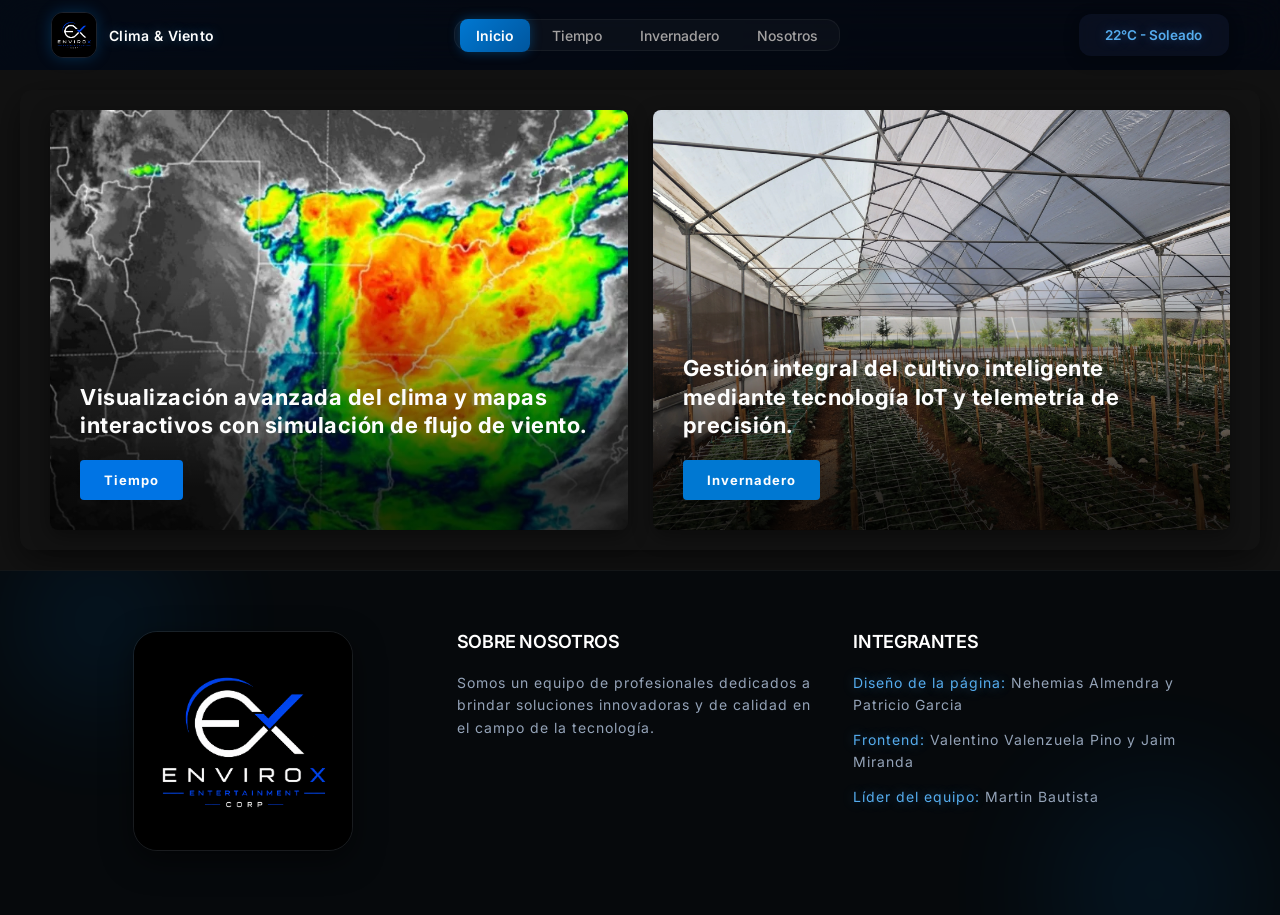
==== commit 0530b2af: "NUEVA ACTUA" ====
--- a/index.html
+++ b/index.html
@@ -79,12 +79,7 @@
     </footer>
 
 
-    <script src="/Proyecto-Taller-Integrador/scripts/script.js"></script>
-</body>
+    <script src="/scripts/script.js"></script>
 
-    <script src="/scripts/script.js"></script>
-</body>
-
-    <script src="/scripts/script.js"></script>
 </body>
 </html>
--- a/css/style.css
+++ b/css/style.css
@@ -54,10 +54,10 @@
     position: sticky;
     top: 0;
     z-index: 100;
-    background-color: var(--gris);
-    backdrop-filter: blur(12px);
-    -webkit-backdrop-filter: blur(12px);
-    border-bottom: 1px solid rgba(255, 255, 255, 0.08);
+    background: rgba(3, 7, 18, 0.75);
+    backdrop-filter: blur(20px);
+    -webkit-backdrop-filter: blur(20px);
+    border-bottom: 1px solid var(--borde-suave);
     width: 100%;
 }
 
@@ -110,9 +110,14 @@
 ul {
     display: flex;
     align-items: center;
-    gap: 10px;
+    gap: 6px;
     list-style: none;
-}
+    background: rgba(255, 255, 255, 0.03);
+    padding: 5px;
+    border-radius: 14px;
+    border: 1px solid rgba(255, 255, 255, 0.05);
+}
+
 
 .enlaces {
     color: var(--gris-claro);
@@ -140,26 +145,28 @@
 }
 
 .widget-clima {
-    min-width: 140px;
-    height: 40px;
-    border-radius: 10px;
+    min-width: 150px;
+    height: 42px;
+    border-radius: 12px;
     display: flex;
     align-items: center;
     justify-content: center;
-    color: var(--blanco-claro);
-    font-size: 13px;
-    font-weight: 500;
+    color: #f1f5f9;
+    font-weight: 600;
     background: rgba(15, 23, 42, 0.6);
-    backdrop-filter: blur(8px);
-    padding: 0 15px;
+    backdrop-filter: blur(12px);
+    padding: 0 18px;
     white-space: nowrap;
-    border: 1px solid rgba(255, 255, 255, 0.1);
-    box-shadow: 0 4px 12px rgba(0, 0, 0, 0.2);
-    transition: border-color 0.3s ease;
+    border: 1px solid var(--borde-suave);
+    box-shadow: 0 4px 15px rgba(0, 0, 0, 0.3);
+    transition: all 0.3s ease;
+    font-size: 13.5px;
 }
 
 .widget-clima:hover {
     border-color: var(--azul-secundario);
+    box-shadow: 0 0 20px rgba(56, 189, 248, 0.25);
+    transform: translateY(-2px);
 }
 
 main {
